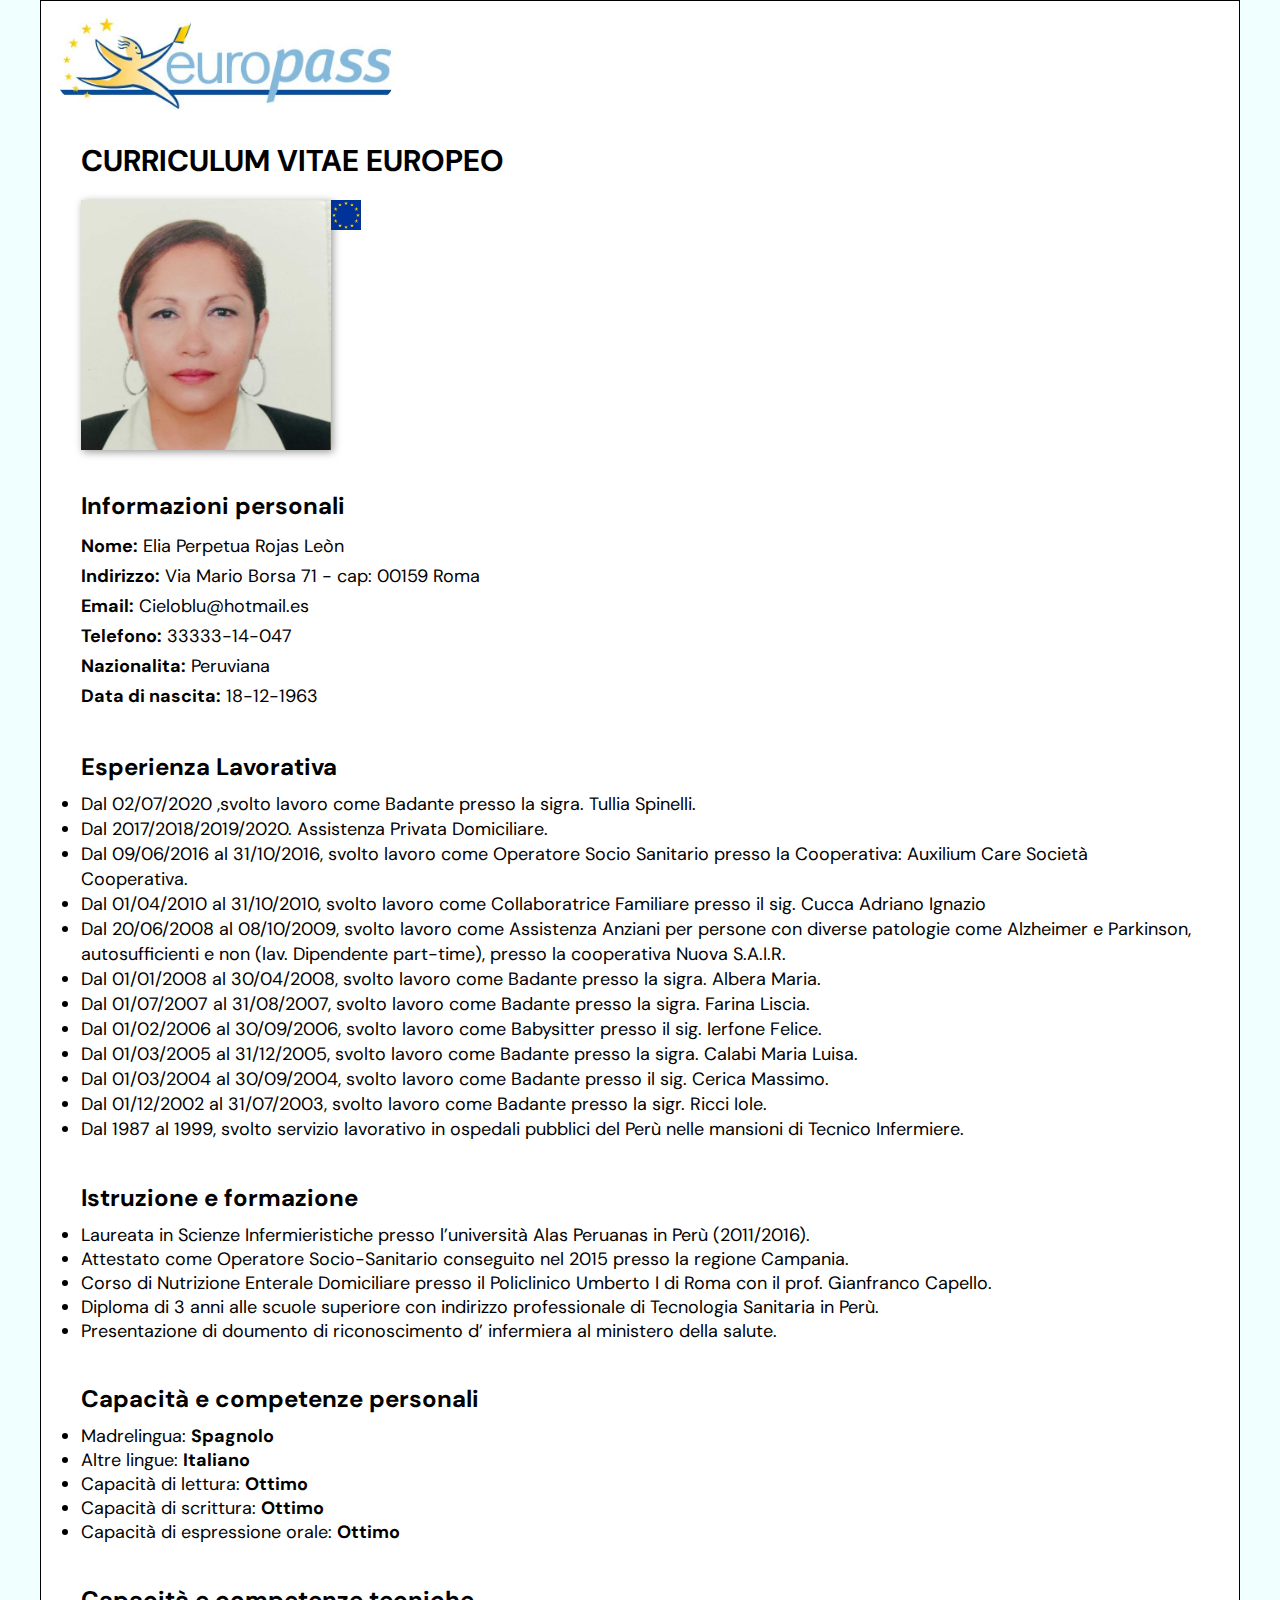
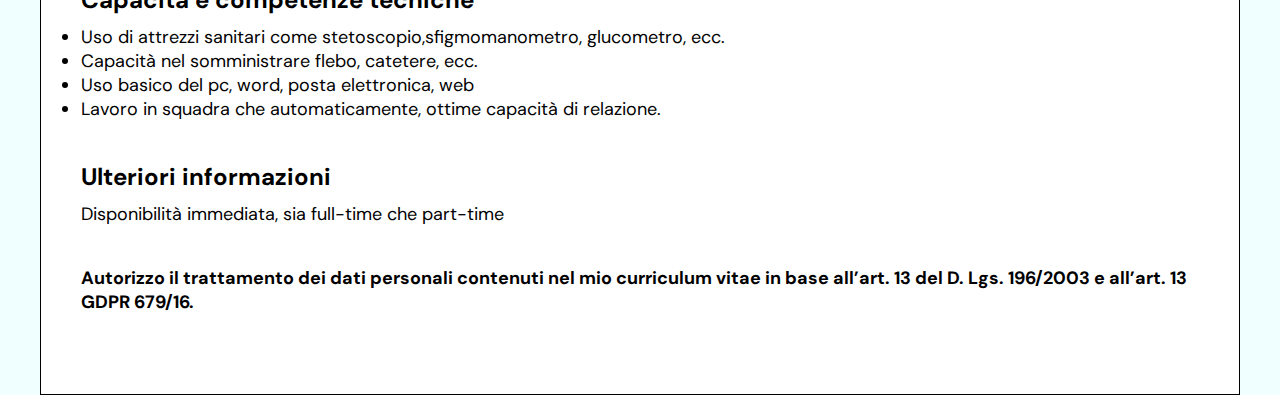
==== mumCv/index.html @ 1688cace "Cv-mum" ====
<!DOCTYPE html>
<html lang="en">
<head>
    <meta charset="UTF-8">
    <meta http-equiv="X-UA-Compatible" content="IE=edge">
    <meta name="viewport" content="width=device-width, initial-scale=1.0">
    <title>Curriculum vitae</title>
    <link rel="stylesheet" href="stylesMamma.css">
    <link rel="preconnect" href="https://fonts.googleapis.com">
    <link rel="preconnect" href="https://fonts.gstatic.com" crossorigin>
    <link href="https://fonts.googleapis.com/css2?family=DM+Sans:wght@400;500;700&display=swap" rel="stylesheet">

</head>
<body>
    
    <main class="container">

        <div class="cv__logo"></div>

        <section class="top-part margin">
            <h1>Curriculum vitae europeo</h1>
            <div class="foto-profile">
                <div class="logo-europa"></div>
            </div>
        </section>


        <section class="info__personali margin">
            <h3>Informazioni personali</h3>
            <ul class="dati__personali">
                <li><b>Nome:</b> <span>Elia Perpetua Rojas Leòn</span></li>
                <li><b>Indirizzo:</b> <span>Via Mario Borsa 71 - cap: 00159 Roma</spa></li>
                <li><b>Email:</b> <span>Cieloblu@hotmail.es</span></li>
                <li><b>Telefono:</b> <span>33333-14-047</span></li>
                <li><b>Nazionalita:</b> <span>Peruviana</span></li>
                <li><b>Data di nascita:</b> <span>18-12-1963</span></li>
            </ul>
        </section>


        <section class="exp__lavorativa margin">
            <h3>Esperienza Lavorativa</h3>
            <ul>
                <li>Dal 02/07/2020 ,svolto lavoro come Badante presso la sigra. Tullia Spinelli.</li>
                <li>Dal 2017/2018/2019/2020. Assistenza Privata Domiciliare.</li>
                <li>Dal 09/06/2016 al 31/10/2016, svolto lavoro come Operatore Socio Sanitario presso la Cooperativa: Auxilium Care Società Cooperativa.</li>
                <li>Dal 01/04/2010 al 31/10/2010, svolto lavoro come Collaboratrice Familiare presso il sig. Cucca Adriano Ignazio</li>
                <li>Dal 20/06/2008 al 08/10/2009, svolto lavoro come Assistenza Anziani per persone con diverse patologie come Alzheimer e Parkinson, autosufficienti e non (lav. Dipendente part-time), presso la cooperativa Nuova S.A.I.R.</li>
                <li>Dal 01/01/2008 al 30/04/2008, svolto lavoro come Badante presso la sigra. Albera Maria.</li>
                <li>Dal 01/07/2007 al 31/08/2007, svolto lavoro come Badante presso la sigra. Farina Liscia.</li>
                <li>Dal 01/02/2006 al 30/09/2006, svolto lavoro come Babysitter presso il sig. Ierfone Felice.</li>
                <li>Dal 01/03/2005 al 31/12/2005, svolto lavoro come Badante presso la sigra. Calabi Maria Luisa.</li>
                <li>Dal 01/03/2004 al 30/09/2004, svolto lavoro come Badante presso il sig. Cerica Massimo.</li>
                <li>Dal 01/12/2002 al 31/07/2003, svolto lavoro come Badante presso la sigr. Ricci Iole.</li>
                <li>Dal 1987 al 1999, svolto servizio lavorativo in ospedali pubblici del Perù nelle mansioni di Tecnico Infermiere.</li>
            </ul>
        </section>


        <section class="formazione margin" >
            <h3>Istruzione e formazione</h3>
            <ul>
                <li>Laureata in Scienze Infermieristiche presso l’università Alas Peruanas in Perù (2011/2016).</li>
                <li>Attestato come Operatore Socio-Sanitario conseguito nel 2015 presso la regione Campania.</li>
                <li>Corso di Nutrizione Enterale Domiciliare presso il Policlinico Umberto I di Roma con il prof. Gianfranco Capello.</li>
                <li>Diploma di 3 anni alle scuole superiore con indirizzo professionale di Tecnologia Sanitaria in Perù.</li>
                <li>Presentazione di doumento di riconoscimento d’ infermiera al ministero della salute.</li>
            </ul>
        </section>


        <section class="competenze-personali margin">
            <h3>Capacità e competenze personali</h3>

            <ul>
                <li>Madrelingua: <b>Spagnolo</b></li>
                <li>Altre lingue: <b>Italiano</b>
                <li>Capacità di lettura: <b>Ottimo</b></li>
                <li>Capacità di scrittura: <b>Ottimo</b></li>
                <li>Capacità di espressione orale: <b>Ottimo</b></li>
                </li>
            </ul>
        </section>


        <section class="competenze-tecniche margin">
            <h3>Capacità e competenze tecniche</h3>

            <ul>
                <li>Uso di attrezzi sanitari come stetoscopio,sfigmomanometro, glucometro, ecc.</li>
                <li>Capacità nel somministrare flebo, catetere, ecc.</li>
                <li>Uso basico del pc, word, posta elettronica, web</li>
                <li>Lavoro in squadra che automaticamente, ottime capacità di relazione.</li>
            </ul>
        </section>


        <section class="informazioni margin">

            <h3>Ulteriori informazioni</h3>
            <p>Disponibilità immediata, sia full-time che part-time</p>
            <p>Autorizzo il trattamento dei dati personali contenuti nel mio curriculum vitae in base all’art. 13 del D. Lgs. 196/2003 e all’art. 13 GDPR 679/16.</p>
           
        </section>

    </main>

    
</body>
</html>
---- mumCv/stylesMamma.css ----
* {
    box-sizing: border-box;
    padding: 0;
    margin: 0;
}

html {
    font-size: 62.5%;
    font-family: 'DM Sans', sans-serif;
}

body {
    background-color: azure;
    font-size: 1.8rem;

}

.container {
    position: relative;
    width: 1200px;
    margin: 0 auto;
    padding: 40px;
    background-color: white;
    border: 1px solid #000;
}

.container .cv__logo {
    position: absolute;
    top: 10px;
    left: 10px;
    background-image: url(/img/logocv.jpg);
    background-position: center;
    background-repeat: no-repeat;
    background-size: cover;
    width: 350px;
    height: 100px;
    border-radius: 50px;
    
}

.container .foto-profile {
    position: relative;
    background-image: url(/img/mammafototiny.jpg);
    background-position: top;
    background-repeat: no-repeat;
    background-size: cover;
    width: 250px;
    height: 250px;
    box-shadow: 2px 2px 8px rgb(154, 151, 151);

}

.foto-profile .logo-europa {
    position: absolute;
    top: 0;
    right: -30px;
    background-image: url(/img/European\ Union\ Flag_6.jpg);
    background-position: center;
    background-repeat: no-repeat;
    background-size: cover;
    width: 30px;
    height: 30px;
}

.container .info__personali ul {
    list-style: none;
    line-height: 3rem;
}

.margin {
    margin: 40px 0;
}


section h3 {
    margin-bottom: 10px;
    font-size: 2.4rem;
}


.top-part h1 {
    margin: 20px 0;
    font-weight: bold;
    font-size: 3rem;
    margin-top: 100px;
    text-transform: uppercase;
   
}

.exp__lavorativa ul {
    line-height: 2.5rem;
}

.informazioni p {
    margin-bottom: 40px;
}

.informazioni p:last-child {
    font-weight: bold;
}
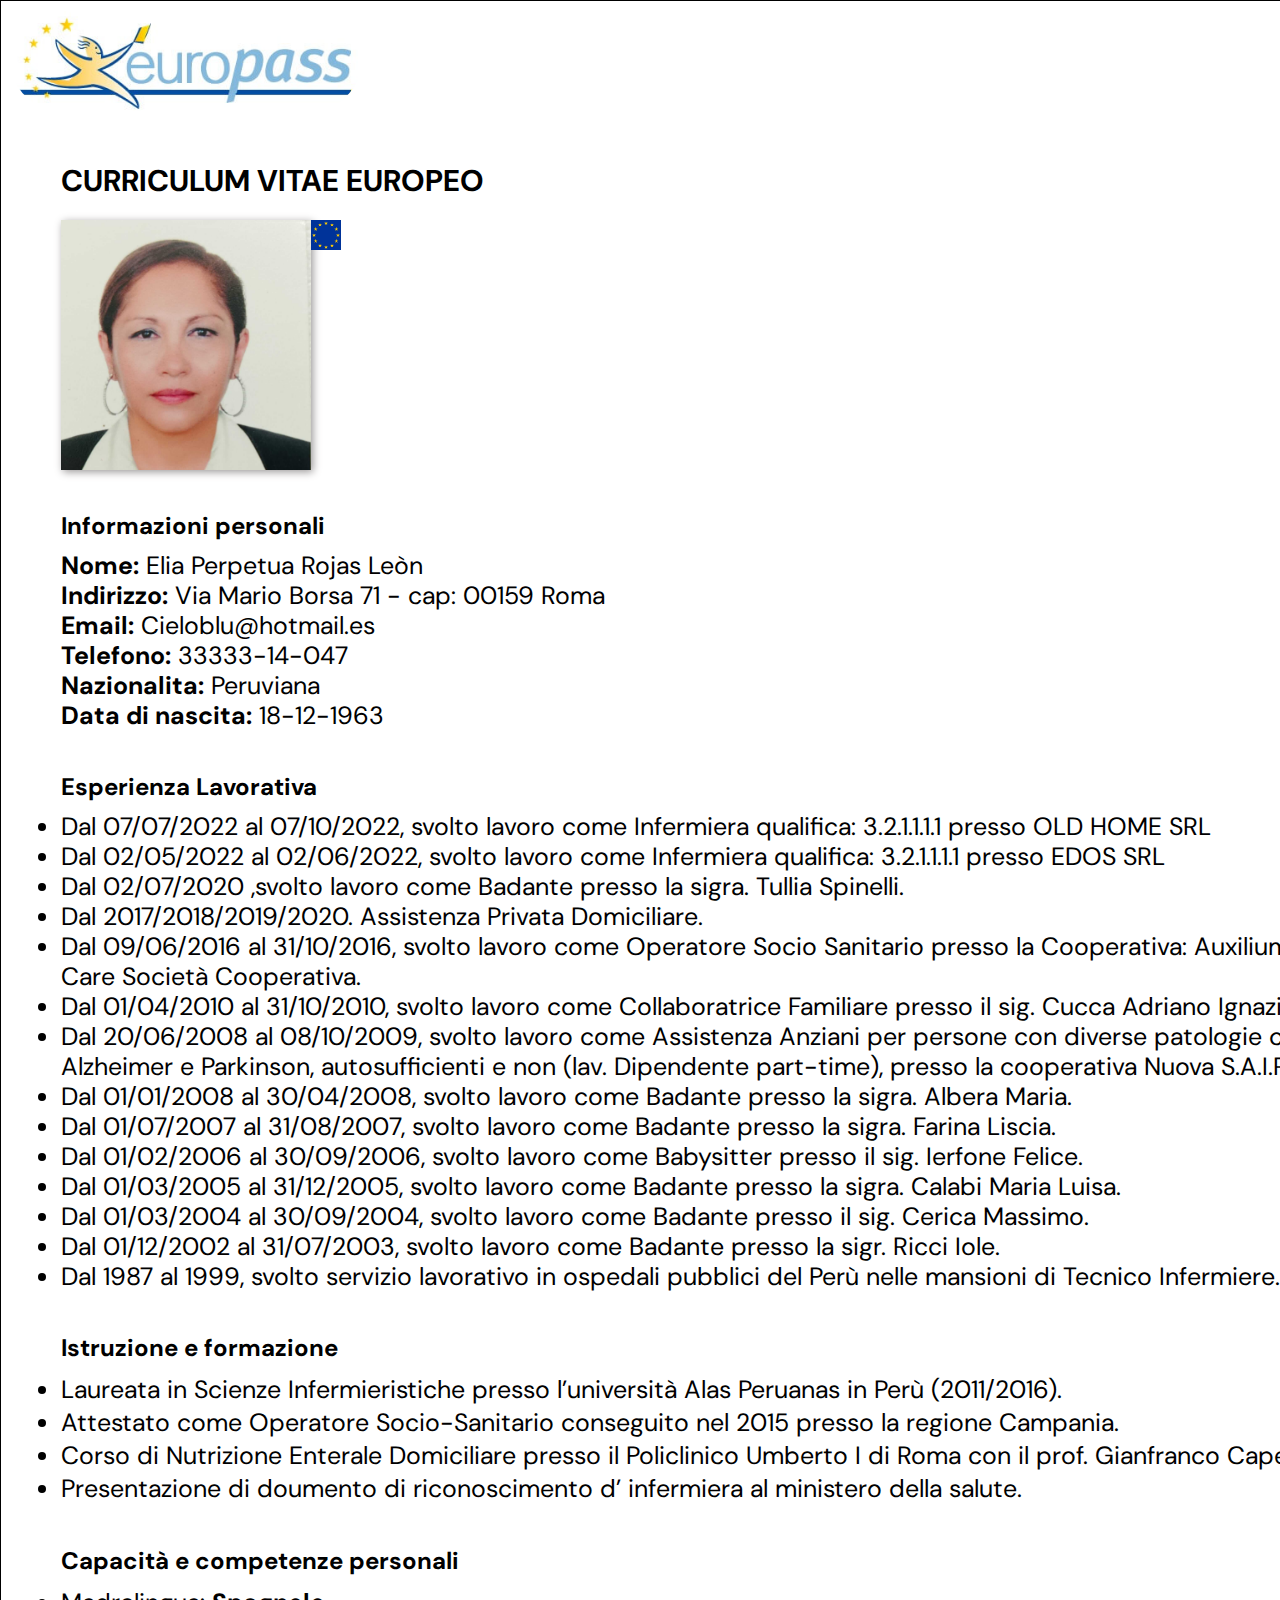
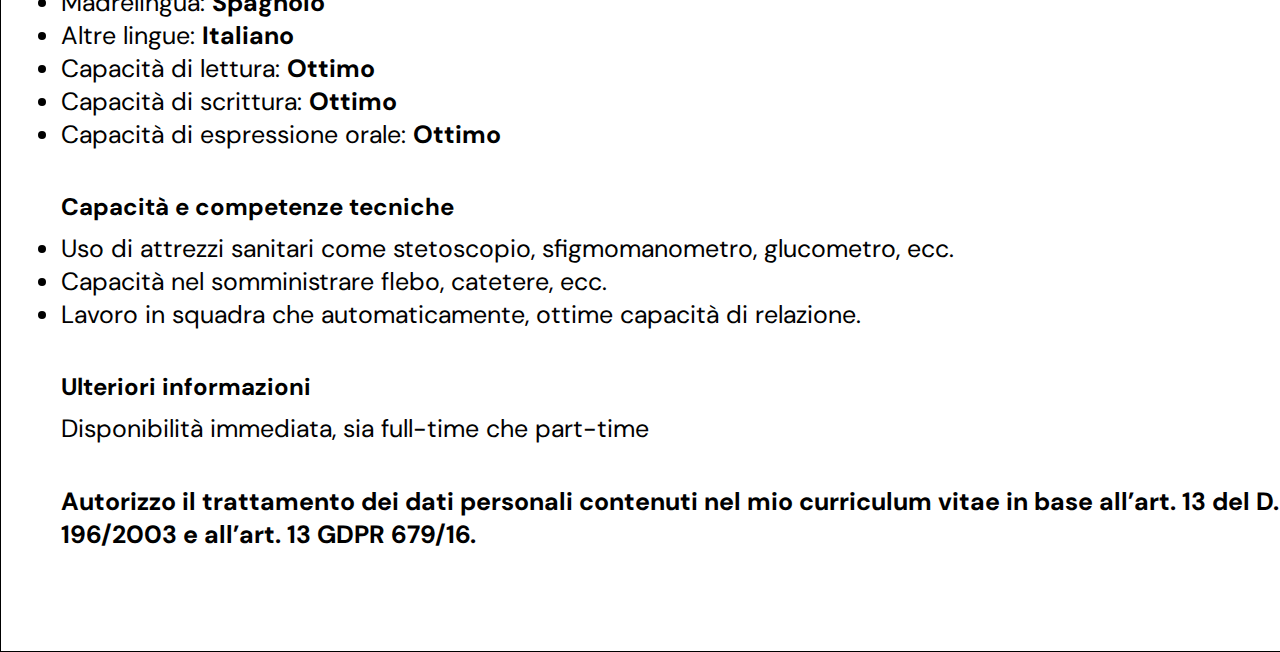
==== commit 09c77fdb: "Cambi" ====
--- a/mumCv/index.html
+++ b/mumCv/index.html
@@ -41,6 +41,8 @@
         <section class="exp__lavorativa margin">
             <h3>Esperienza Lavorativa</h3>
             <ul>
+                <li>Dal 07/07/2022 al 07/10/2022, svolto lavoro come Infermiera qualifica: 3.2.1.1.1.1 presso OLD HOME SRL</li>
+                <li>Dal 02/05/2022 al 02/06/2022, svolto lavoro come Infermiera qualifica: 3.2.1.1.1.1 presso EDOS SRL</li>
                 <li>Dal 02/07/2020 ,svolto lavoro come Badante presso la sigra. Tullia Spinelli.</li>
                 <li>Dal 2017/2018/2019/2020. Assistenza Privata Domiciliare.</li>
                 <li>Dal 09/06/2016 al 31/10/2016, svolto lavoro come Operatore Socio Sanitario presso la Cooperativa: Auxilium Care Società Cooperativa.</li>
@@ -63,7 +65,6 @@
                 <li>Laureata in Scienze Infermieristiche presso l’università Alas Peruanas in Perù (2011/2016).</li>
                 <li>Attestato come Operatore Socio-Sanitario conseguito nel 2015 presso la regione Campania.</li>
                 <li>Corso di Nutrizione Enterale Domiciliare presso il Policlinico Umberto I di Roma con il prof. Gianfranco Capello.</li>
-                <li>Diploma di 3 anni alle scuole superiore con indirizzo professionale di Tecnologia Sanitaria in Perù.</li>
                 <li>Presentazione di doumento di riconoscimento d’ infermiera al ministero della salute.</li>
             </ul>
         </section>
@@ -87,9 +88,8 @@
             <h3>Capacità e competenze tecniche</h3>
 
             <ul>
-                <li>Uso di attrezzi sanitari come stetoscopio,sfigmomanometro, glucometro, ecc.</li>
+                <li>Uso di attrezzi sanitari come stetoscopio, sfigmomanometro, glucometro, ecc.</li>
                 <li>Capacità nel somministrare flebo, catetere, ecc.</li>
-                <li>Uso basico del pc, word, posta elettronica, web</li>
                 <li>Lavoro in squadra che automaticamente, ottime capacità di relazione.</li>
             </ul>
         </section>
--- a/mumCv/stylesMamma.css
+++ b/mumCv/stylesMamma.css
@@ -11,15 +11,16 @@
 
 body {
     background-color: azure;
-    font-size: 1.8rem;
+    font-size: 2.5rem;
+    height: 100vh;
 
 }
 
 .container {
     position: relative;
-    width: 1200px;
+    width: 1400px;
     margin: 0 auto;
-    padding: 40px;
+    padding: 60px;
     background-color: white;
     border: 1px solid #000;
 }
@@ -28,7 +29,7 @@
     position: absolute;
     top: 10px;
     left: 10px;
-    background-image: url(/img/logocv.jpg);
+    background-image: url(logocv.jpg);
     background-position: center;
     background-repeat: no-repeat;
     background-size: cover;
@@ -40,7 +41,7 @@
 
 .container .foto-profile {
     position: relative;
-    background-image: url(/img/mammafototiny.jpg);
+    background-image: url(mammafototiny.jpg);
     background-position: top;
     background-repeat: no-repeat;
     background-size: cover;
@@ -54,7 +55,7 @@
     position: absolute;
     top: 0;
     right: -30px;
-    background-image: url(/img/European\ Union\ Flag_6.jpg);
+    background-image: url(UnionFlag.jpg);
     background-position: center;
     background-repeat: no-repeat;
     background-size: cover;
@@ -88,7 +89,7 @@
 }
 
 .exp__lavorativa ul {
-    line-height: 2.5rem;
+    line-height: 3rem;
 }
 
 .informazioni p {
